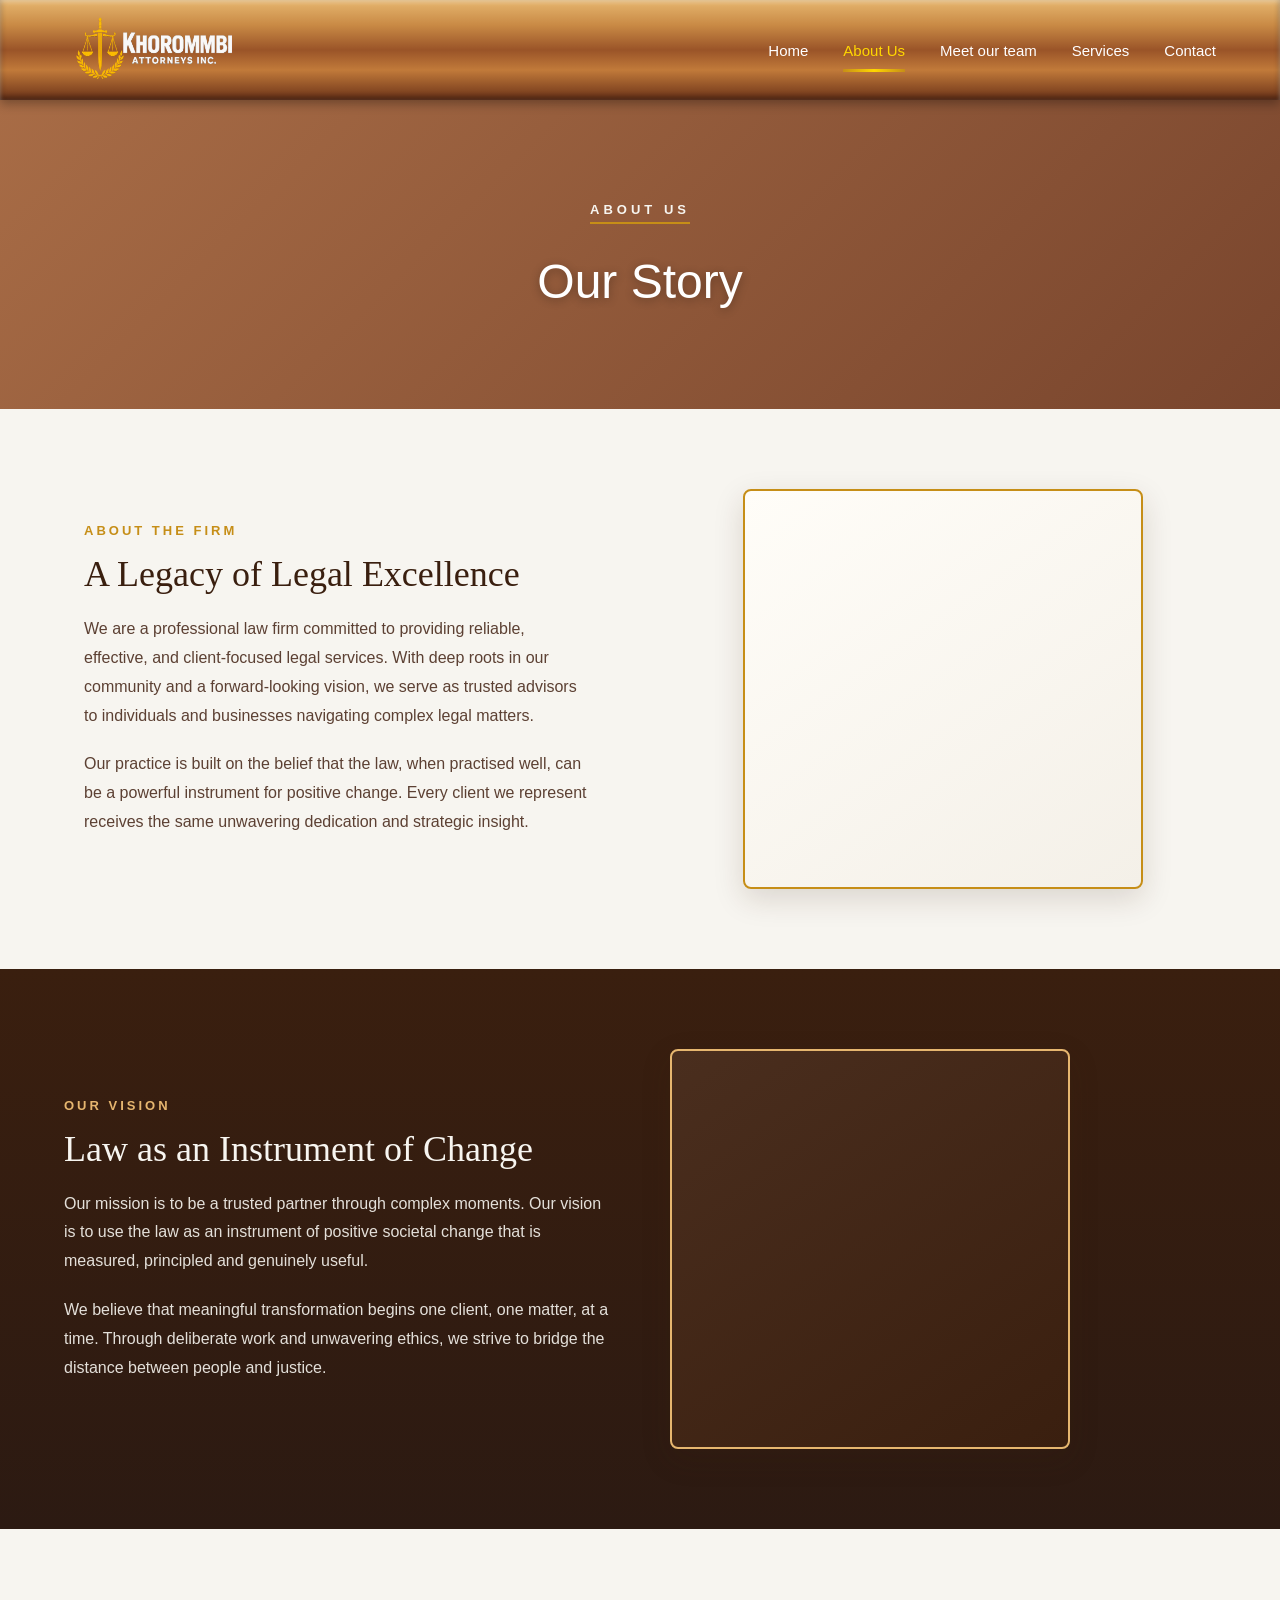
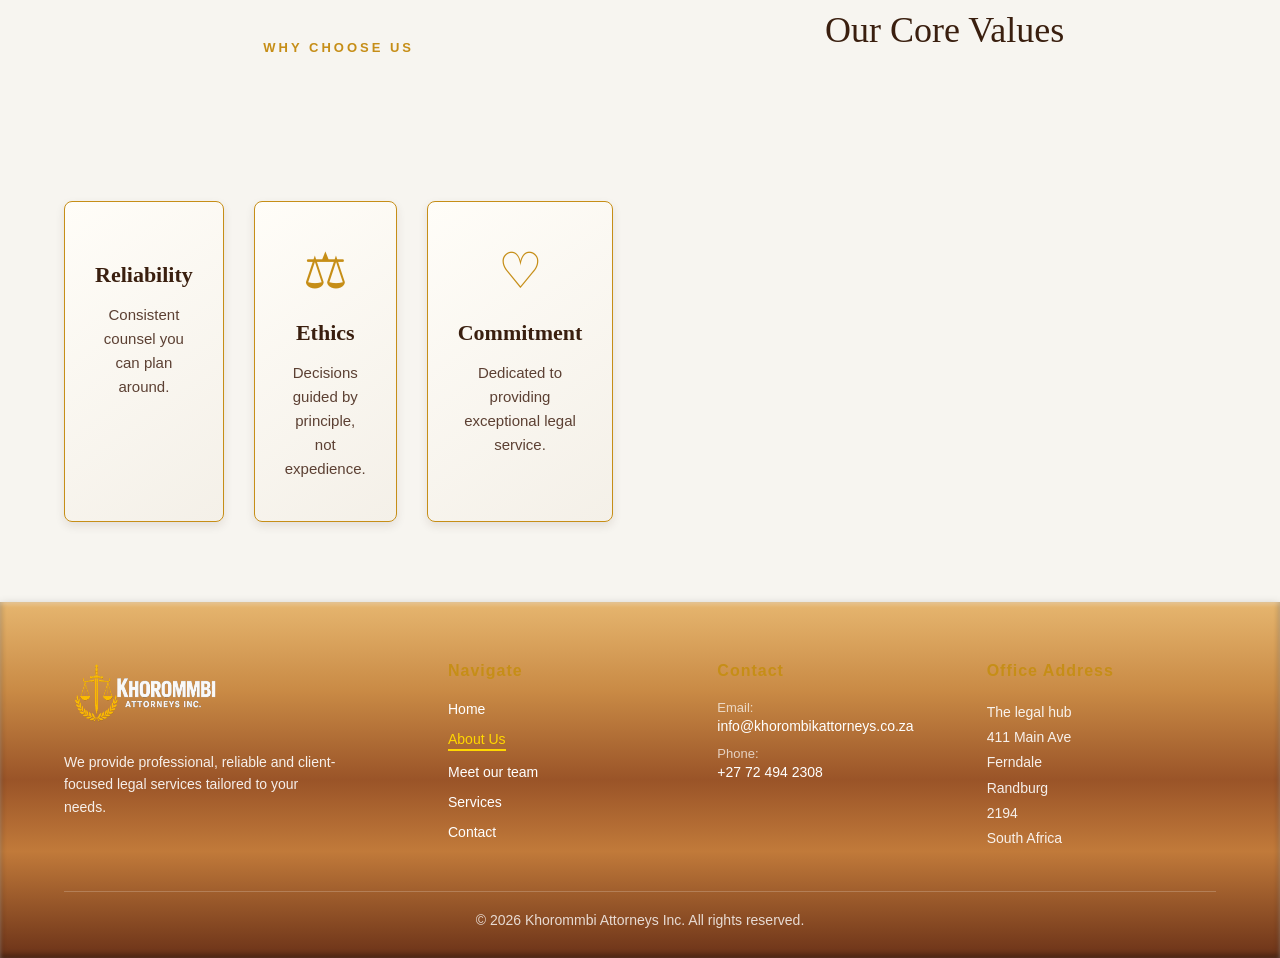
==== about.html @ c9acfbc0 "Add files via upload" ====
<!DOCTYPE html>
<html lang="en">

<head>
    <meta charset="UTF-8">
    <meta name="viewport" content="width=device-width, initial-scale=1.0">
    <title>About Us | Khorommbi Attorneys Inc.</title>
    <link rel="stylesheet" href="aboutstyles.css">
</head>

<body>

    <!-- ================= HEADER ================= -->
    <header class="site-header">
        <div class="header-container">
            <a href="index.html" class="logo-link">
                <img src="logo.png" alt="Khorommbi Attorneys Inc." class="logo">
            </a>
            <nav class="main-nav">
                <a href="index.html" class="nav-link">Home</a>
                <a href="about.html" class="nav-link active">About Us</a>
                <a href="team.html" class="nav-link">Meet our team</a>
                <a href="services.html" class="nav-link">Services</a>
                <a href="contact.html" class="nav-link">Contact</a>
            </nav>
            <button class="mobile-menu-btn" id="mobileMenuBtn">
                <span></span>
                <span></span>
                <span></span>
            </button>
        </div>
    </header>

    <!-- ================= PAGE HERO ================= -->
    <div class="page-header">
        <div class="page-header-overlay"></div>
        <div class="page-header-content">
            <span class="page-label">About Us</span>
            <h1 class="page-title">Our Story</h1>
        </div>
    </div>

    <!-- ================= MAIN ================= -->
    <main>

        <!-- ================= ABOUT THE FIRM ================= -->
        <section class="about-section">
            <div class="section-container">
                <div class="about-content">
                    <span class="section-label">About the Firm</span>
                    <h2 class="section-title">A Legacy of Legal Excellence</h2>
                    <p class="section-description">
                        We are a professional law firm committed to providing reliable,
                        effective, and client-focused legal services. With deep roots in
                        our community and a forward-looking vision, we serve as trusted
                        advisors to individuals and businesses navigating complex legal matters.
                    </p>
                    <p class="section-description">
                        Our practice is built on the belief that the law, when practised well,
                        can be a powerful instrument for positive change. Every client we
                        represent receives the same unwavering dedication and strategic insight.
                    </p>
                </div>
                <div class="about-image">
                    <div class="image-frame">
                        <div class="image-placeholder">️</div>
                    </div>
                </div>
            </div>
        </section>

        <!-- ================= VISION ================= -->
        <section class="vision-section">
            <div class="section-container">
                <div class="vision-image">
                    <div class="image-frame">
                        <div class="image-placeholder">️</div>
                    </div>
                </div>
                <div class="vision-content">
                    <span class="section-label">Our Vision</span>
                    <h2 class="section-title">Law as an Instrument of Change</h2>
                    <p class="section-description">
                        Our mission is to be a trusted partner through complex moments.
                        Our vision is to use the law as an instrument of positive societal
                        change that is measured, principled and genuinely useful.
                    </p>
                    <p class="section-description">
                        We believe that meaningful transformation begins one client, one matter,
                        at a time. Through deliberate work and unwavering ethics, we strive to
                        bridge the distance between people and justice.
                    </p>
                </div>
            </div>
        </section>

        <!-- ================= WHY CHOOSE US ================= -->
        <section class="whyus-section">
            <div class="section-container">
                <span class="section-label centered">Why Choose Us</span>
                <h2 class="section-title centered">Our Core Values</h2>
                <div class="values-section">
                    <div class="value-box">
                        <div class="icon"></div>
                        <h3>Reliability</h3>
                        <p>Consistent counsel you can plan around.</p>
                    </div>
                    <div class="value-box">
                        <div class="icon">⚖</div>
                        <h3>Ethics</h3>
                        <p>Decisions guided by principle, not expedience.</p>
                    </div>
                    <div class="value-box">
                        <div class="icon">♡</div>
                        <h3>Commitment</h3>
                        <p>Dedicated to providing exceptional legal service.</p>
                    </div>
                </div>
            </div>
        </section>

    </main>

    <!-- ================= FOOTER ================= -->
    <footer class="site-footer">
        <div class="footer-container">
            <div class="footer-grid">
                <div class="footer-brand">
                    <a href="index.html" class="footer-logo">
                        <img src="logo.png" alt="Khorommbi Attorneys Inc." class="footer-logo-img">
                    </a>
                    <p class="footer-tagline">
                        We provide professional, reliable and client-focused legal services tailored to your needs.
                    </p>
                </div>
                <div class="footer-nav">
                    <h4 class="footer-heading">Navigate</h4>
                    <ul class="footer-links">
                        <li><a href="index.html" class="footer-link">Home</a></li>
                        <li><a href="about.html" class="footer-link active">About Us</a></li>
                        <li><a href="team.html" class="footer-link">Meet our team</a></li>
                        <li><a href="services.html" class="footer-link">Services</a></li>
                        <li><a href="contact.html" class="footer-link">Contact</a></li>
                    </ul>
                </div>
                <div class="footer-contact">
                    <h4 class="footer-heading">Contact</h4>
                    <ul class="footer-links">
                        <li class="footer-contact-item">
                            <span class="footer-contact-label">Email:</span>
                            <a href="mailto:info@khorombikattorneys.co.za" class="footer-link">info@khorombikattorneys.co.za</a>
                        </li>
                        <li class="footer-contact-item">
                            <span class="footer-contact-label">Phone:</span>
                            <a href="tel:+27724942308" class="footer-link">+27 72 494 2308</a>
                        </li>
                    </ul>
                </div>
                <div class="footer-address">
                    <h4 class="footer-heading">Office Address</h4>
                    <address class="footer-address-text">
                        The legal hub<br>
                        411 Main Ave<br>
                        Ferndale<br>
                        Randburg<br>
                        2194<br>
                        South Africa
                    </address>
                </div>
            </div>
            <div class="footer-bottom">
                <p>&copy; 2026 Khorommbi Attorneys Inc. All rights reserved.</p>
            </div>
        </div>
    </footer>

    <script>
        document.addEventListener('DOMContentLoaded', function() {
            const mobileMenuBtn = document.getElementById('mobileMenuBtn');
            const mainNav = document.querySelector('.main-nav');

            if (mobileMenuBtn && mainNav) {
                mobileMenuBtn.addEventListener('click', function() {
                    mainNav.classList.toggle('open');
                    const spans = this.querySelectorAll('span');
                    if (mainNav.classList.contains('open')) {
                        spans[0].style.transform = 'rotate(45deg) translate(5px, 5px)';
                        spans[1].style.opacity = '0';
                        spans[2].style.transform = 'rotate(-45deg) translate(7px, -6px)';
                    } else {
                        spans[0].style.transform = 'none';
                        spans[1].style.opacity = '1';
                        spans[2].style.transform = 'none';
                    }
                });
            }
        });
    </script>

</body>

</html>
---- aboutstyles.css ----
/* ================= GENERAL ================= */
* {
    margin: 0;
    padding: 0;
    box-sizing: border-box;
}

html {
    scroll-behavior: smooth;
}

body {
    margin: 0;
    font-family: 'Segoe UI', Tahoma, Geneva, Verdana, sans-serif;
    background-color: #F7F5F0;
    color: #3A1F0F;
    min-height: 100vh;
    display: flex;
    flex-direction: column;
}

/* ================= HEADER ================= */
.site-header {
    background: linear-gradient(180deg, #e6b66f 0%, #c98a45 25%, #9a5428 50%, #c17a3a 70%, #6b3218 100%);
    box-shadow: inset 0 2px 4px rgba(255,255,255,0.35), inset 0 -3px 6px rgba(0,0,0,0.4), 0 4px 10px rgba(0,0,0,0.3);
    padding: 15px 5%;
    position: sticky;
    top: 0;
    z-index: 1000;
}

.header-container {
    max-width: 1200px;
    margin: 0 auto;
    display: flex;
    justify-content: space-between;
    align-items: center;
}

.logo-link {
    display: flex;
    align-items: center;
}

.logo {
    width: 200px;
    height: 70px;
    display: block;
    transition: transform 0.3s ease;
}

.logo:hover {
    transform: scale(1.05);
}

.main-nav {
    display: flex;
    gap: 35px;
}

.nav-link {
    position: relative;
    color: white;
    text-decoration: none;
    font-size: 15px;
    font-weight: 500;
    padding: 5px 0;
    transition: color 0.3s ease;
}

.nav-link::after {
    content: "";
    position: absolute;
    left: 0;
    bottom: -8px;
    width: 0;
    height: 3px;
    background: linear-gradient(90deg, #C68E17, #ffd700, #C68E17);
    transition: width 0.3s ease;
}

.nav-link:hover,
.nav-link.active {
    color: #ffd700;
}

.nav-link:hover::after,
.nav-link.active::after {
    width: 100%;
}

.mobile-menu-btn {
    display: none;
    flex-direction: column;
    gap: 5px;
    background: none;
    border: none;
    cursor: pointer;
    padding: 5px;
}

.mobile-menu-btn span {
    width: 25px;
    height: 3px;
    background: #fff;
    border-radius: 2px;
    transition: all 0.3s ease;
}

/* ================= PAGE HERO ================= */
.page-header {
    position: relative;
    background-image: url('about-bg.jpg');
    background-size: cover;
    background-position: center;
    padding: 100px 5%;
    text-align: center;
}

.page-header-overlay {
    position: absolute;
    top: 0;
    left: 0;
    right: 0;
    bottom: 0;
    background: linear-gradient(135deg, rgba(154, 84, 40, 0.85) 0%, rgba(107, 50, 24, 0.90) 100%);
}

.page-header-content {
    position: relative;
    z-index: 1;
}

.page-label {
    display: inline-block;
    font-size: 13px;
    letter-spacing: 4px;
    text-transform: uppercase;
    color: #F7F5F0;
    margin-bottom: 15px;
    font-weight: 600;
    border-bottom: 2px solid #C68E17;
    padding-bottom: 5px;
}

.page-title {
    font-size: 48px;
    color: #fff;
    font-weight: 300;
    margin-top: 15px;
    text-shadow: 0 2px 10px rgba(0,0,0,0.3);
}

/* ================= SECTIONS ================= */
.section-container {
    max-width: 1200px;
    margin: 0 auto;
    display: grid;
    grid-template-columns: 1fr 1fr;
    gap: 60px;
    align-items: center;
}

.section-label {
    display: inline-block;
    font-size: 13px;
    letter-spacing: 3px;
    text-transform: uppercase;
    color: #C68E17;
    margin-bottom: 15px;
    font-weight: 600;
}

.section-label.centered {
    display: block;
    text-align: center;
}

.section-title {
    font-size: 36px;
    color: #3A1F0F;
    margin-bottom: 20px;
    font-weight: 300;
    font-family: Georgia, serif;
}

.section-title.centered {
    text-align: center;
    margin-bottom: 50px;
}

.section-description {
    font-size: 16px;
    line-height: 1.8;
    color: #5C4033;
    margin-bottom: 20px;
}

/* ================= ABOUT SECTION ================= */
.about-section {
    padding: 80px 5%;
    background-color: #F7F5F0;
}

.about-content {
    padding: 20px;
}

.about-image {
    display: flex;
    justify-content: center;
}

.image-frame {
    width: 100%;
    max-width: 400px;
    height: 400px;
    background: linear-gradient(145deg, #fffdf8, #f4f0e8);
    border: 2px solid #C68E17;
    border-radius: 8px;
    display: flex;
    align-items: center;
    justify-content: center;
    box-shadow: 0 10px 30px rgba(58, 31, 15, 0.15);
    transition: all 0.3s ease;
}

.image-frame:hover {
    transform: translateY(-5px);
    box-shadow: 0 15px 40px rgba(58, 31, 15, 0.25);
}

.image-placeholder {
    font-size: 120px;
    opacity: 0.6;
}

/* ================= VISION SECTION ================= */
.vision-section {
    padding: 80px 5%;
    background: linear-gradient(180deg, #3A1F0F 0%, #2C1A12 100%);
}

.vision-section .section-container {
    direction: rtl;
}

.vision-section .section-container > * {
    direction: ltr;
}

.vision-section .section-label {
    color: #e6b66f;
}

.vision-section .section-title {
    color: #F7F5F0;
}

.vision-section .section-description {
    color: rgba(247, 245, 240, 0.9);
}

.vision-section .image-frame {
    background: linear-gradient(145deg, #4a2e1e, #3A1F0F);
    border-color: #e6b66f;
}

/* ================= WHY CHOOSE US ================= */
.whyus-section {
    padding: 80px 5%;
    background-color: #F7F5F0;
}

.values-section {
    display: grid;
    grid-template-columns: repeat(3, 1fr);
    gap: 30px;
    margin-top: 40px;
}

.value-box {
    background: linear-gradient(145deg, #fffdf8, #f4f0e8);
    padding: 40px 30px;
    border: 1px solid #C68E17;
    border-radius: 8px;
    text-align: center;
    transition: all 0.3s ease;
    box-shadow: 0 4px 10px rgba(58, 31, 15, 0.1);
}

.value-box:hover {
    background: linear-gradient(180deg, #e6b66f 0%, #c98a45 25%, #9a5428 55%, #6b3218 100%);
    color: white;
    border-color: #6b3218;
    box-shadow: 0 10px 30px rgba(58, 31, 15, 0.3);
    transform: translateY(-5px);
}

.value-box .icon {
    font-size: 50px;
    margin-bottom: 20px;
    color: #C68E17;
    transition: color 0.3s ease;
}

.value-box:hover .icon {
    color: #fff;
}

.value-box h3 {
    font-size: 22px;
    color: #3A1F0F;
    margin-bottom: 15px;
    font-family: Georgia, serif;
    transition: color 0.3s ease;
}

.value-box:hover h3 {
    color: #fff;
}

.value-box p {
    font-size: 15px;
    color: #5C4033;
    line-height: 1.6;
    transition: color 0.3s ease;
}

.value-box:hover p {
    color: rgba(255, 255, 255, 0.95);
}

/* ================= FOOTER ================= */
.site-footer {
    background: linear-gradient(180deg, #e6b66f 0%, #c98a45 25%, #9a5428 50%, #c17a3a 70%, #6b3218 100%);
    box-shadow: inset 0 2px 4px rgba(255,255,255,0.35), inset 0 -3px 6px rgba(0,0,0,0.4), 0 4px 10px rgba(0,0,0,0.3);
    color: white;
    padding: 60px 5% 30px;
    margin-top: auto;
}

.footer-container {
    max-width: 1200px;
    margin: 0 auto;
}

.footer-grid {
    display: grid;
    grid-template-columns: 1.5fr 1fr 1fr 1fr;
    gap: 40px;
    margin-bottom: 40px;
}

.footer-brand {
    display: flex;
    flex-direction: column;
    gap: 20px;
}

.footer-logo {
    display: inline-block;
}

.footer-logo-img {
    width: 180px;
    height: 65px;
    transition: transform 0.3s ease;
}

.footer-logo:hover .footer-logo-img {
    transform: scale(1.05);
}

.footer-tagline {
    font-size: 14px;
    line-height: 1.6;
    color: rgba(255, 255, 255, 0.9);
    max-width: 280px;
}

.footer-heading {
    font-size: 16px;
    font-weight: 600;
    color: #C68E17;
    margin-bottom: 20px;
    letter-spacing: 1px;
}

.footer-links {
    list-style: none;
    display: flex;
    flex-direction: column;
    gap: 12px;
}

.footer-link {
    color: #fff;
    text-decoration: none;
    font-size: 14px;
    transition: color 0.3s ease;
    display: inline-block;
}

.footer-link:hover,
.footer-link.active {
    color: #ffd700;
}

.footer-link.active {
    border-bottom: 2px solid #ffd700;
    padding-bottom: 2px;
}

.footer-contact-item {
    display: flex;
    flex-direction: column;
    gap: 3px;
}

.footer-contact-label {
    font-size: 13px;
    color: rgba(255, 255, 255, 0.7);
}

.footer-address-text {
    font-style: normal;
    font-size: 14px;
    line-height: 1.8;
    color: rgba(255, 255, 255, 0.9);
}

.footer-bottom {
    border-top: 1px solid rgba(255, 255, 255, 0.2);
    padding-top: 20px;
    text-align: center;
}

.footer-bottom p {
    font-size: 14px;
    color: rgba(255, 255, 255, 0.8);
}

/* ================= RESPONSIVE ================= */
@media (max-width: 968px) {
    .section-container {
        grid-template-columns: 1fr;
        gap: 40px;
    }

    .vision-section .section-container {
        direction: ltr;
    }

    .values-section {
        grid-template-columns: 1fr;
    }

    .main-nav {
        display: none;
        position: absolute;
        top: 100%;
        left: 0;
        right: 0;
        background: linear-gradient(180deg, #6b3218, #4a2416);
        flex-direction: column;
        padding: 20px;
        gap: 15px;
    }

    .main-nav.open {
        display: flex;
    }

    .mobile-menu-btn {
        display: flex;
    }

    .footer-grid {
        grid-template-columns: 1fr 1fr;
        gap: 30px;
    }
}

@media (max-width: 768px) {
    .page-title {
        font-size: 36px;
    }

    .section-title {
        font-size: 28px;
    }

    .about-section,
    .vision-section,
    .whyus-section {
        padding: 60px 5%;
    }

    .footer-grid {
        grid-template-columns: 1fr;
        gap: 30px;
    }

    .logo {
        width: 160px;
        height: 55px;
    }

    .footer-logo-img {
        width: 150px;
        height: 55px;
    }
}
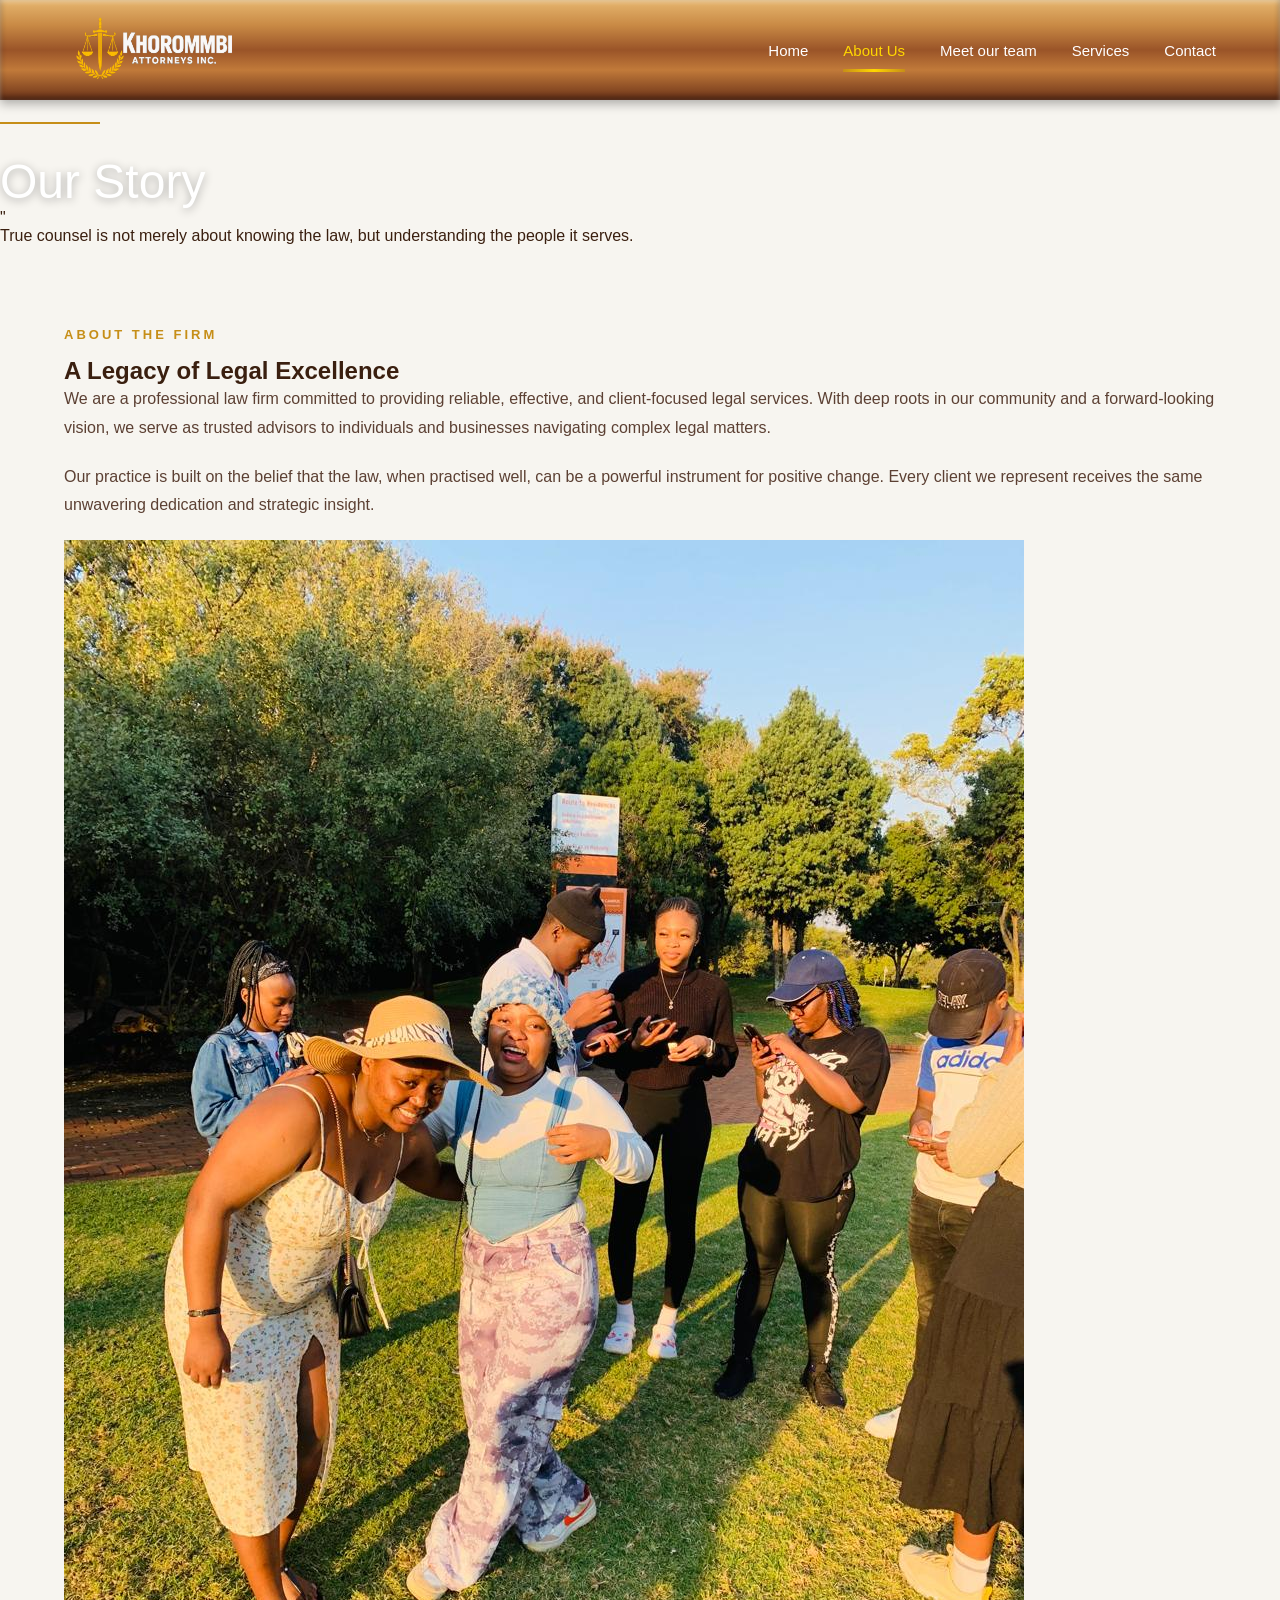
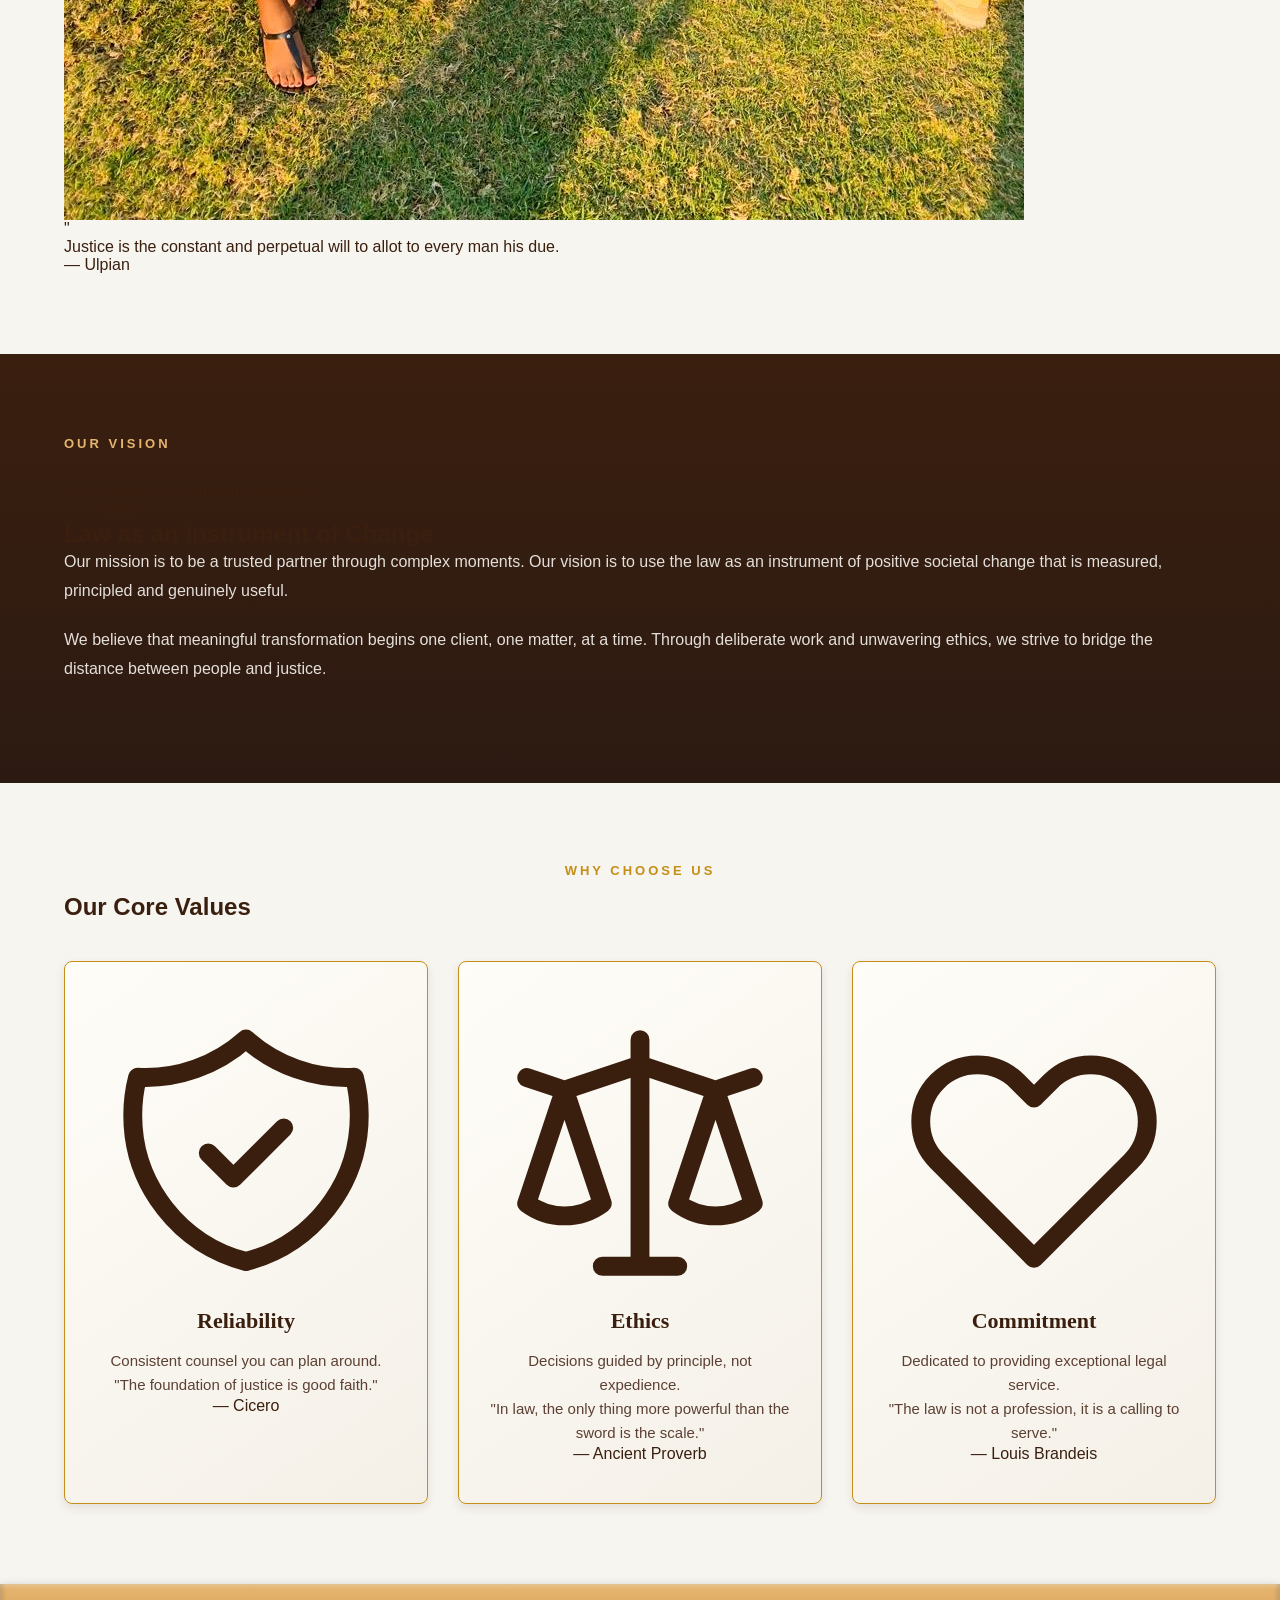
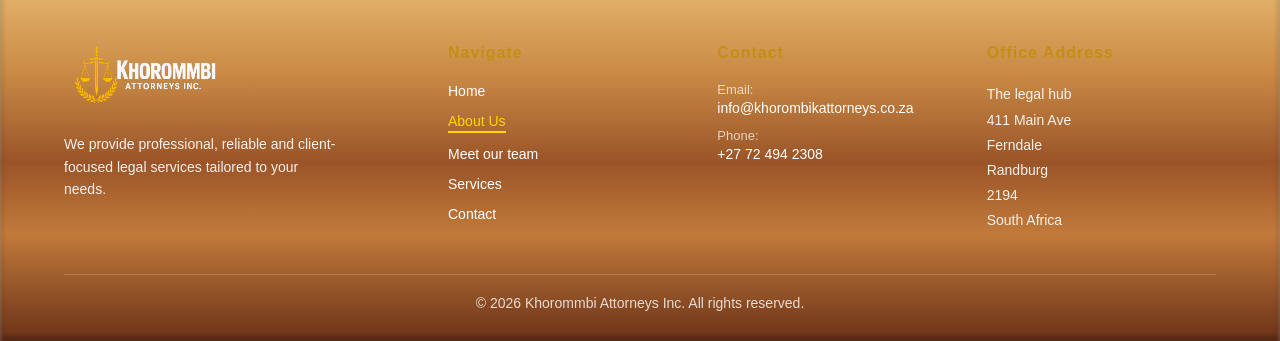
==== commit 1720793d: "Revamp About Us page layout and content Added new sections for story header and vision with quotes. " ====
--- a/about.html
+++ b/about.html
@@ -6,6 +6,9 @@
     <meta name="viewport" content="width=device-width, initial-scale=1.0">
     <title>About Us | Khorommbi Attorneys Inc.</title>
     <link rel="stylesheet" href="aboutstyles.css">
+    <link rel="preconnect" href="https://fonts.googleapis.com">
+    <link rel="preconnect" href="https://fonts.gstatic.com" crossorigin>
+    <link href="https://fonts.googleapis.com/css2?family=Cormorant+Garamond:ital,wght@0,400;0,600;1,400;1,600&family=Playfair+Display:ital,wght@0,400;0,600;1,400;1,600&display=swap" rel="stylesheet">
 </head>
 
 <body>
@@ -31,24 +34,30 @@
         </div>
     </header>
 
-    <!-- ================= PAGE HERO ================= -->
-    <div class="page-header">
-        <div class="page-header-overlay"></div>
-        <div class="page-header-content">
-            <span class="page-label">About Us</span>
+    <!-- ================= OUR STORY HEADER WITH QUOTE ================= -->
+    <section class="story-header">
+        <div class="story-overlay"></div>
+        <div class="story-content">
+            <span class="page-label">ABOUT US</span>
             <h1 class="page-title">Our Story</h1>
-        </div>
-    </div>
+            <div class="story-quote">
+                <span class="quote-mark">"</span>
+                <p class="quote-text">
+                    True counsel is not merely about knowing the law, but understanding the people it serves.
+                </p>
+            </div>
+        </div>
+    </section>
 
     <!-- ================= MAIN ================= -->
     <main>
 
         <!-- ================= ABOUT THE FIRM ================= -->
         <section class="about-section">
-            <div class="section-container">
-                <div class="about-content">
-                    <span class="section-label">About the Firm</span>
-                    <h2 class="section-title">A Legacy of Legal Excellence</h2>
+            <div class="about-container">
+                <div class="about-text-content">
+                    <span class="section-label">ABOUT THE FIRM</span>
+                    <h2 class="section-heading">A Legacy of Legal Excellence</h2>
                     <p class="section-description">
                         We are a professional law firm committed to providing reliable,
                         effective, and client-focused legal services. With deep roots in
@@ -61,31 +70,40 @@
                         represent receives the same unwavering dedication and strategic insight.
                     </p>
                 </div>
-                <div class="about-image">
-                    <div class="image-frame">
-                        <div class="image-placeholder">️</div>
+                <div class="about-image-wrapper">
+                    <img src="pic.png" alt="Law Firm" class="about-image">
+                    <div class="image-quote-overlay">
+                        <span class="image-quote-mark">"</span>
+                        <p class="image-quote-text">
+                            Justice is the constant and perpetual will to allot to every man his due.
+                        </p>
+                        <span class="image-quote-author">— Ulpian</span>
                     </div>
                 </div>
             </div>
         </section>
 
-        <!-- ================= VISION ================= -->
+        <!-- ================= OUR VISION ================= -->
         <section class="vision-section">
-            <div class="section-container">
-                <div class="vision-image">
-                    <div class="image-frame">
-                        <div class="image-placeholder">️</div>
+            <div class="vision-container">
+                <div class="vision-quote-content">
+                    <span class="section-label light">OUR VISION</span>
+                    <div class="vision-quote-box">
+                        <span class="vision-quote-mark">"</span>
+                        <p class="vision-quote-text">
+                            The law is reason, free from passion.
+                        </p>
+                        <span class="vision-quote-author">— Aristotle</span>
                     </div>
                 </div>
-                <div class="vision-content">
-                    <span class="section-label">Our Vision</span>
-                    <h2 class="section-title">Law as an Instrument of Change</h2>
-                    <p class="section-description">
+                <div class="vision-text-content">
+                    <h2 class="section-heading light">Law as an Instrument of Change</h2>
+                    <p class="section-description light">
                         Our mission is to be a trusted partner through complex moments.
                         Our vision is to use the law as an instrument of positive societal
                         change that is measured, principled and genuinely useful.
                     </p>
-                    <p class="section-description">
+                    <p class="section-description light">
                         We believe that meaningful transformation begins one client, one matter,
                         at a time. Through deliberate work and unwavering ethics, we strive to
                         bridge the distance between people and justice.
@@ -95,30 +113,57 @@
         </section>
 
         <!-- ================= WHY CHOOSE US ================= -->
-        <section class="whyus-section">
-            <div class="section-container">
-                <span class="section-label centered">Why Choose Us</span>
-                <h2 class="section-title centered">Our Core Values</h2>
-                <div class="values-section">
-                    <div class="value-box">
-                        <div class="icon"></div>
-                        <h3>Reliability</h3>
-                        <p>Consistent counsel you can plan around.</p>
-                    </div>
-                    <div class="value-box">
-                        <div class="icon">⚖</div>
-                        <h3>Ethics</h3>
-                        <p>Decisions guided by principle, not expedience.</p>
-                    </div>
-                    <div class="value-box">
-                        <div class="icon">♡</div>
-                        <h3>Commitment</h3>
-                        <p>Dedicated to providing exceptional legal service.</p>
-                    </div>
-                </div>
-            </div>
-        </section>
-
+<section class="whyus-section">
+    <div class="whyus-container">
+        <span class="section-label centered">Why Choose Us</span>
+        <h2 class="section-heading centered">Our Core Values</h2>
+        <div class="values-section">
+            
+            <!-- Reliability -->
+            <div class="value-box">
+                <div class="icon-wrapper">
+                    <svg class="value-icon" xmlns="http://www.w3.org/2000/svg" fill="none" viewBox="0 0 24 24" stroke="currentColor">
+                        <path stroke-linecap="round" stroke-linejoin="round" stroke-width="1.5" d="M9 12l2 2 4-4m5.618-4.016A11.955 11.955 0 0112 2.944a11.955 11.955 0 01-8.618 3.04A12.02 12.02 0 003 9c0 5.591 3.824 10.29 9 11.622 5.176-1.332 9-6.03 9-11.622 0-1.042-.133-2.052-.382-3.016z"/>
+                    </svg>
+                </div>
+                <h3>Reliability</h3>
+                <p class="value-description">Consistent counsel you can plan around.</p>
+                <div class="value-divider"></div>
+                <p class="value-quote">"The foundation of justice is good faith."</p>
+                <span class="value-quote-author">— Cicero</span>
+            </div>
+
+            <!-- Ethics -->
+            <div class="value-box">
+                <div class="icon-wrapper">
+                    <svg class="value-icon" xmlns="http://www.w3.org/2000/svg" fill="none" viewBox="0 0 24 24" stroke="currentColor">
+                        <path stroke-linecap="round" stroke-linejoin="round" stroke-width="1.5" d="M3 6l3 1m0 0l-3 9a5.002 5.002 0 006.001 0M6 7l3 9M6 7l6-2m6 2l3-1m-3 1l-3 9a5.002 5.002 0 006.001 0M18 7l3 9m-3-9l-6-2m0-2v2m0 16V5m0 16H9m3 0h3"/>
+                    </svg>
+                </div>
+                <h3>Ethics</h3>
+                <p class="value-description">Decisions guided by principle, not expedience.</p>
+                <div class="value-divider"></div>
+                <p class="value-quote">"In law, the only thing more powerful than the sword is the scale."</p>
+                <span class="value-quote-author">— Ancient Proverb</span>
+            </div>
+
+            <!-- Commitment -->
+            <div class="value-box">
+                <div class="icon-wrapper">
+                    <svg class="value-icon" xmlns="http://www.w3.org/2000/svg" fill="none" viewBox="0 0 24 24" stroke="currentColor">
+                        <path stroke-linecap="round" stroke-linejoin="round" stroke-width="1.5" d="M4.318 6.318a4.5 4.5 0 000 6.364L12 20.364l7.682-7.682a4.5 4.5 0 00-6.364-6.364L12 7.636l-1.318-1.318a4.5 4.5 0 00-6.364 0z"/>
+                    </svg>
+                </div>
+                <h3>Commitment</h3>
+                <p class="value-description">Dedicated to providing exceptional legal service.</p>
+                <div class="value-divider"></div>
+                <p class="value-quote">"The law is not a profession, it is a calling to serve."</p>
+                <span class="value-quote-author">— Louis Brandeis</span>
+            </div>
+
+        </div>
+    </div>
+</section>
     </main>
 
     <!-- ================= FOOTER ================= -->
@@ -199,4 +244,4 @@
 
 </body>
 
-</html>+</html>
